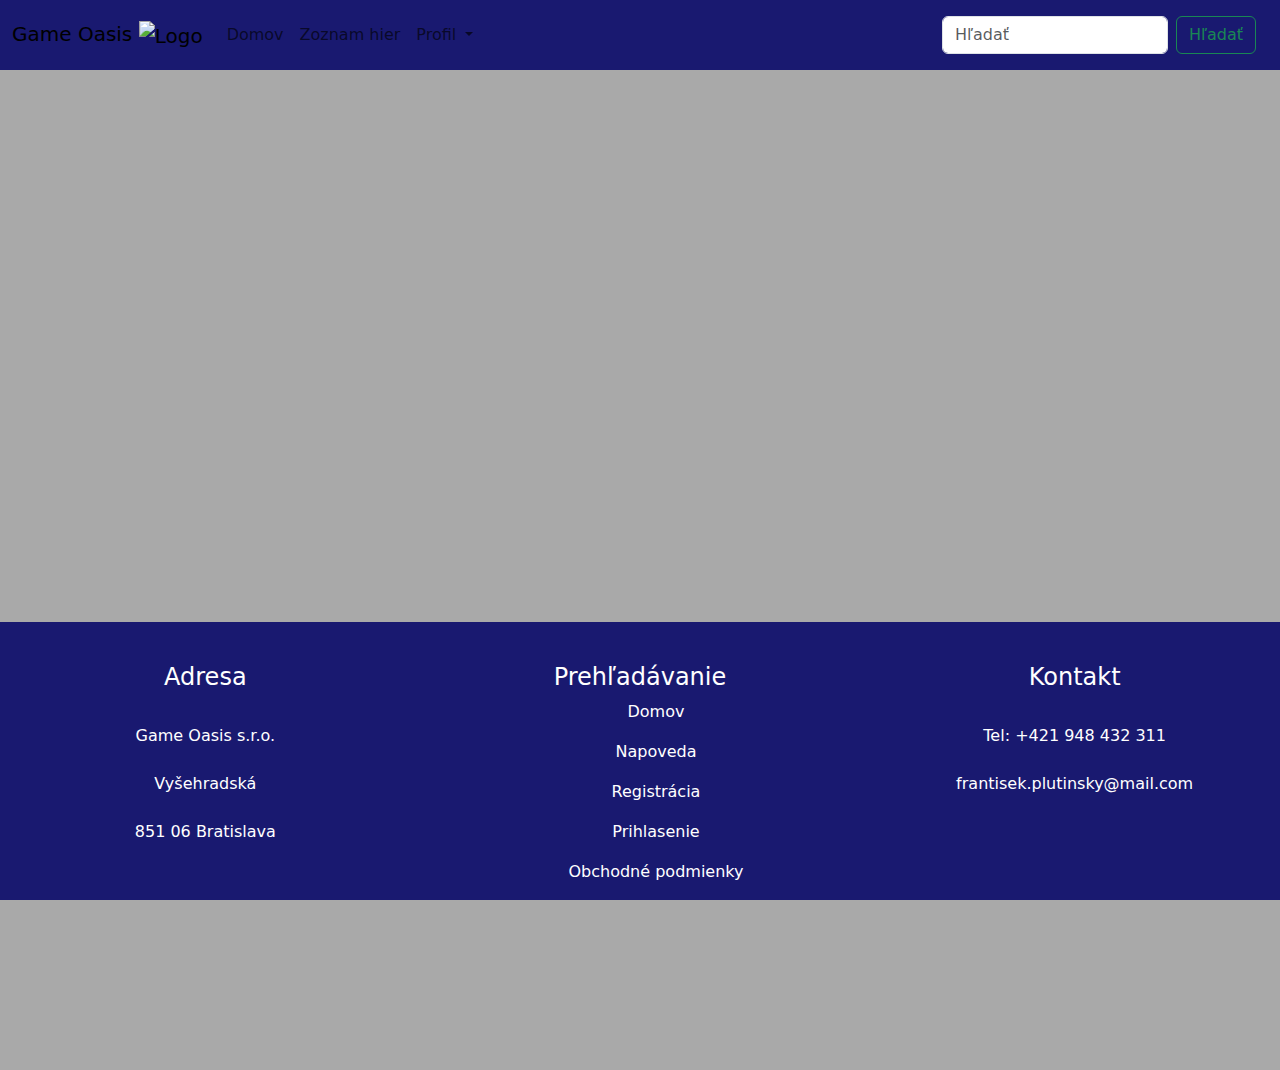
==== index.html @ a24d1298 "s" ====
<!DOCTYPE html>
<html lang="en">
<head>
  <meta charset="UTF-8">
  <title>Domov</title>

  <link href="https://cdn.jsdelivr.net/npm/bootstrap@5.3.3/dist/css/bootstrap.min.css" rel="stylesheet" integrity="sha384-QWTKZyjpPEjISv5WaRU9OFeRpok6YctnYmDr5pNlyT2bRjXh0JMhjY6hW+ALEwIH" crossorigin="anonymous">
  <script src="https://cdn.jsdelivr.net/npm/bootstrap@5.3.3/dist/js/bootstrap.bundle.min.js" integrity="sha384-YvpcrYf0tY3lHB60NNkmXc5s9fDVZLESaAA55NDzOxhy9GkcIdslK1eN7N6jIeHz" crossorigin="anonymous"></script>

  <link rel="stylesheet" href="style.css">

</head>

<body>
<section class="header">
  <nav class="navbar navbar-expand-lg bg-body-tertiary">
    <div class="container-fluid">
      <a class="navbar-brand" href="index.html">Game Oasis
        <img src="/img/logo.png" alt="Logo" width="40" height="50">
      </a>
      <button class="navbar-toggler" type="button" data-bs-toggle="collapse" data-bs-target="#navbarNavDropdown" aria-controls="navbarNavDropdown" aria-expanded="false" aria-label="Toggle navigation">
        <span class="navbar-toggler-icon"></span>
      </button>
      <div class="collapse navbar-collapse" id="navbarNavDropdown">
        <ul class="navbar-nav">
          <li class="nav-item">
            <a class="nav-link" aria-current="page" href="index.html">Domov</a>
          </li>
          <li class="nav-item">
            <a class="nav-link" href="zoznam_hier.html">Zoznam hier</a>
          </li>
          <li class="nav-item dropdown">
            <a class="nav-link dropdown-toggle" href="#" role="button" data-bs-toggle="dropdown" aria-expanded="false">
              Profil
            </a>
            <ul class="dropdown-menu">
              <li><a class="dropdown-item" href="prihlasenie.html">Prihlásiť</a></li>
              <li><a class="dropdown-item" href="registracia.html">Zaregistrovať</a></li>
            </ul>
          </li>
        </ul>
      </div>

      <nav class="navbar bg-body-tertiary">
        <div class="container-fluid">
          <form class="d-flex" role="search">
            <input class="form-control me-2" type="search" placeholder="Hľadať" aria-label="Search">
            <button class="btn btn-outline-success" type="submit">Hľadať</button>
          </form>
        </div>
      </nav>
    </div>
  </nav>
</section>
<section class="main_body">

</section>

<section class="footer">
  <div class="row">
    <div class="col-sm-4">
      <h4>Adresa</h4><br><p>Game Oasis s.r.o.<br><br>Vyšehradská <br><br> 851 06 Bratislava</p>
    </div>
    <div class="col-sm-4">
      <h4>Prehľadávanie</h4>
      <ul type="none">
        <li><a href="index.html"><p>Domov</p></a></li>
        <li><a href="napoveda.html"><p>Napoveda</p></a></li>
        <li><a href="registracia.html"><p>Registrácia</p></a></li>
        <li><a href="prihlasenie.html"><p>Prihlasenie</p></a></li>
        <li><a href="podmienky.html"><p>Obchodné podmienky</p></a></li>
      </ul>
    </div>
    <div class="col-sm-4">
      <h4>Kontakt</h4><br><p>Tel: +421 948 432 311 <br><br> frantisek.plutinsky@mail.com</p>
    </div>
  </div>
</section>
</body>
</html>
---- style.css ----
.header {
    background-color: midnightblue !important;
}
.bg-body-tertiary {
    --bs-bg-opacity: 1;
    background-color: midnightblue !important;
}

.main_body {
    position: center;
    background-color: darkgray;
    object-position: center;
    height: 1000px;
}

.main_body .carousel .carousel-indicators {
    bottom: auto;
    position: fixed;
}
.main_body .carousel .carousel-indicators .button{
    bottom: auto;
    position: fixed;
}
.footer {
    width: 100%;
    text-align: center;
    margin-top: 3px;
    background-color: midnightblue;
    color: white;
    position: absolute;
    bottom: 0 !important;
}

.footer h4 {
    margin-top: 10%;
}

.footer a{
    text-decoration: none;
    list-style: none;
    color: white;
}
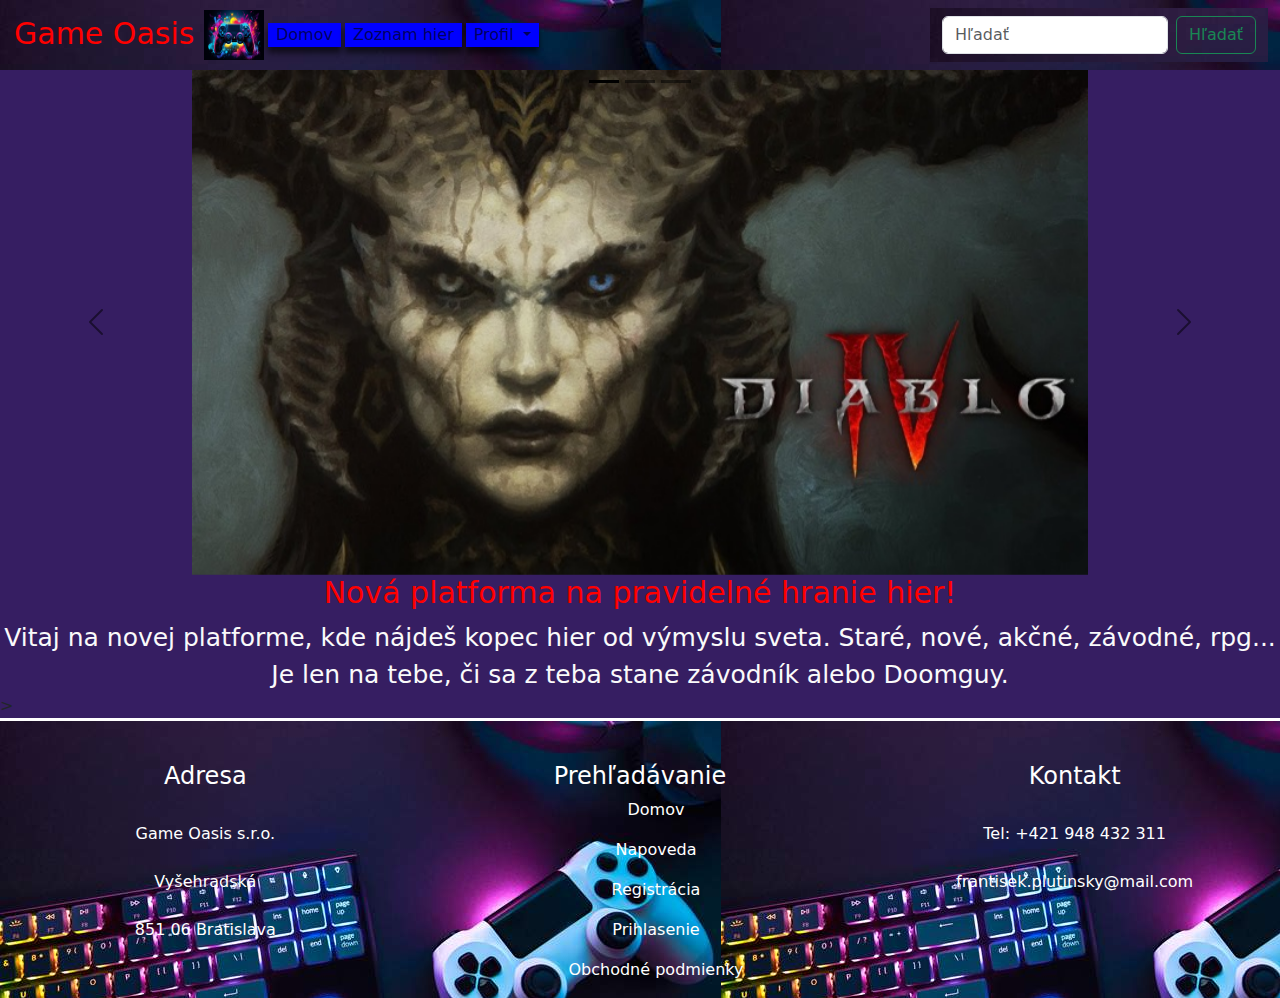
==== commit 1c78900d: "se" ====
--- a/index.html
+++ b/index.html
@@ -16,7 +16,7 @@
   <nav class="navbar navbar-expand-lg bg-body-tertiary">
     <div class="container-fluid">
       <a class="navbar-brand" href="index.html">Game Oasis
-        <img src="/img/logo.png" alt="Logo" width="40" height="50">
+        <img src="/img/1.png" alt="Logo" width="60" height="50">
       </a>
       <button class="navbar-toggler" type="button" data-bs-toggle="collapse" data-bs-target="#navbarNavDropdown" aria-controls="navbarNavDropdown" aria-expanded="false" aria-label="Toggle navigation">
         <span class="navbar-toggler-icon"></span>
@@ -34,7 +34,7 @@
               Profil
             </a>
             <ul class="dropdown-menu">
-              <li><a class="dropdown-item" href="prihlasenie.html">Prihlásiť</a></li>
+              <li><a class="dropdown-item" href="not_found.html">Prihlásiť</a></li>
               <li><a class="dropdown-item" href="registracia.html">Zaregistrovať</a></li>
             </ul>
           </li>
@@ -53,7 +53,40 @@
   </nav>
 </section>
 <section class="main_body">
+  <div id="carouselExampleDark" class="carousel carousel-dark slide">
+    <div class="carousel-indicators">
+      <button type="button" data-bs-target="#carouselExampleDark" data-bs-slide-to="0" class="active" aria-current="true" aria-label="Slide 1"></button>
+      <button type="button" data-bs-target="#carouselExampleDark" data-bs-slide-to="1" aria-label="Slide 2"></button>
+      <button type="button" data-bs-target="#carouselExampleDark" data-bs-slide-to="2" aria-label="Slide 3"></button>
+    </div>
+    <div class="carousel-inner">
+      <div class="carousel-item active" data-bs-interval="10000">
+        <img src="/img/games/h1.jpg" class="d-block w-100" alt="...">
 
+      </div>
+      <div class="carousel-item" data-bs-interval="2000">
+        <img src="/img/games/h2.jpg" class="d-block w-100" alt="...">
+
+      </div>
+      <div class="carousel-item">
+        <img src="/img/games/h3.jpg" class="d-block w-100" alt="...">
+      </div>
+    </div>
+    <button class="carousel-control-prev" type="button" data-bs-target="#carouselExampleDark" data-bs-slide="prev">
+      <span class="carousel-control-prev-icon" aria-hidden="true"></span>
+      <span class="visually-hidden">Previous</span>
+    </button>
+    <button class="carousel-control-next" type="button" data-bs-target="#carouselExampleDark" data-bs-slide="next">
+      <span class="carousel-control-next-icon" aria-hidden="true"></span>
+      <span class="visually-hidden">Next</span>
+    </button>
+  </div>
+
+  <div class="welcome">
+    <h2>Nová platforma na pravidelné hranie hier!</h2>
+    <a> Vitaj na novej platforme, kde nájdeš kopec hier od výmyslu sveta. Staré, nové, akčné, závodné, rpg...</a>
+    <a> Je len na tebe, či sa z teba stane závodník alebo Doomguy.</a>
+  </div>>
 </section>
 
 <section class="footer">
@@ -65,10 +98,10 @@
       <h4>Prehľadávanie</h4>
       <ul type="none">
         <li><a href="index.html"><p>Domov</p></a></li>
-        <li><a href="napoveda.html"><p>Napoveda</p></a></li>
+        <li><a href="not_found.html"><p>Napoveda</p></a></li>
         <li><a href="registracia.html"><p>Registrácia</p></a></li>
-        <li><a href="prihlasenie.html"><p>Prihlasenie</p></a></li>
-        <li><a href="podmienky.html"><p>Obchodné podmienky</p></a></li>
+        <li><a href="not_found.html"><p>Prihlasenie</p></a></li>
+        <li><a href="not_found.html"><p>Obchodné podmienky</p></a></li>
       </ul>
     </div>
     <div class="col-sm-4">
--- a/style.css
+++ b/style.css
@@ -1,33 +1,102 @@
 .header {
-    background-color: midnightblue !important;
+    background-color: midnightblue;
+    z-index: 99999;
 }
 .bg-body-tertiary {
-    --bs-bg-opacity: 1;
+    background-image: url("/img/2.jpg");
     background-color: midnightblue !important;
 }
 
-.main_body {
-    position: center;
-    background-color: darkgray;
-    object-position: center;
-    height: 1000px;
+.header .navbar-brand {
+    margin: 2px;
+    color: red;
+    padding: 0px;
+    font-size: 30px;
+    opacity: 1 !important;
 }
 
-.main_body .carousel .carousel-indicators {
+.header .navbar-brand:hover {
+    margin: 2px;
+    color: darkred;
+    padding: 0px;
+    font-size: 32px;
+    transition: 0.5s;
+    opacity: 1;
+}
+
+.header .nav-link {
+    margin: 2px;
+    background-color: blue;
+    padding: 0px;
+    box-shadow: 0 6px 6px rgba(0, 0, 0, 0.6);
+    opacity: 1;
+}
+
+.header .nav-link:hover {
+    margin: 2px;
+    background-color: #fafafa;
+    padding: 0px;
+    box-shadow: 0 6px 6px rgba(0, 0, 0, 0.6);
+    opacity: 1;
+}
+
+.dropdown-menu {
+    z-index: 9999;
+}
+
+.main_body {
+    z-index: 1 !important;
+    height: auto;
+    position: center;
+    background-color: #361e62;
+    object-position: center;
+}
+.main_body .welcome {
+    text-align: center;
+}
+.main_body h2 {
+    font-size: 30px;
+    color: red !important;
+}
+
+.main_body .welcome a {
+    font-size: 25px;
+    color: #fafafa;
+}
+
+.main_body .form-label {
+    color: white;
+}
+
+.main_body .form-check-label{
+    color: white;
+}
+
+.main_body .carousel-indicators {
+    bottom: auto;
+}
+.main_body .button{
     bottom: auto;
     position: fixed;
 }
-.main_body .carousel .carousel-indicators .button{
-    bottom: auto;
-    position: fixed;
+
+.main_body .carousel-item {
+    margin-left: 15%;
+    width: 70%;
+    position: center;
+    z-index: 1 !important;
 }
+
 .footer {
     width: 100%;
     text-align: center;
     margin-top: 3px;
+    color: white;
+    border-top-width: 3px;
+    border-top-color: red;
     background-color: midnightblue;
-    color: white;
-    position: absolute;
+    background-image: url("/img/2.jpg");
+    position: relative;
     bottom: 0 !important;
 }
 
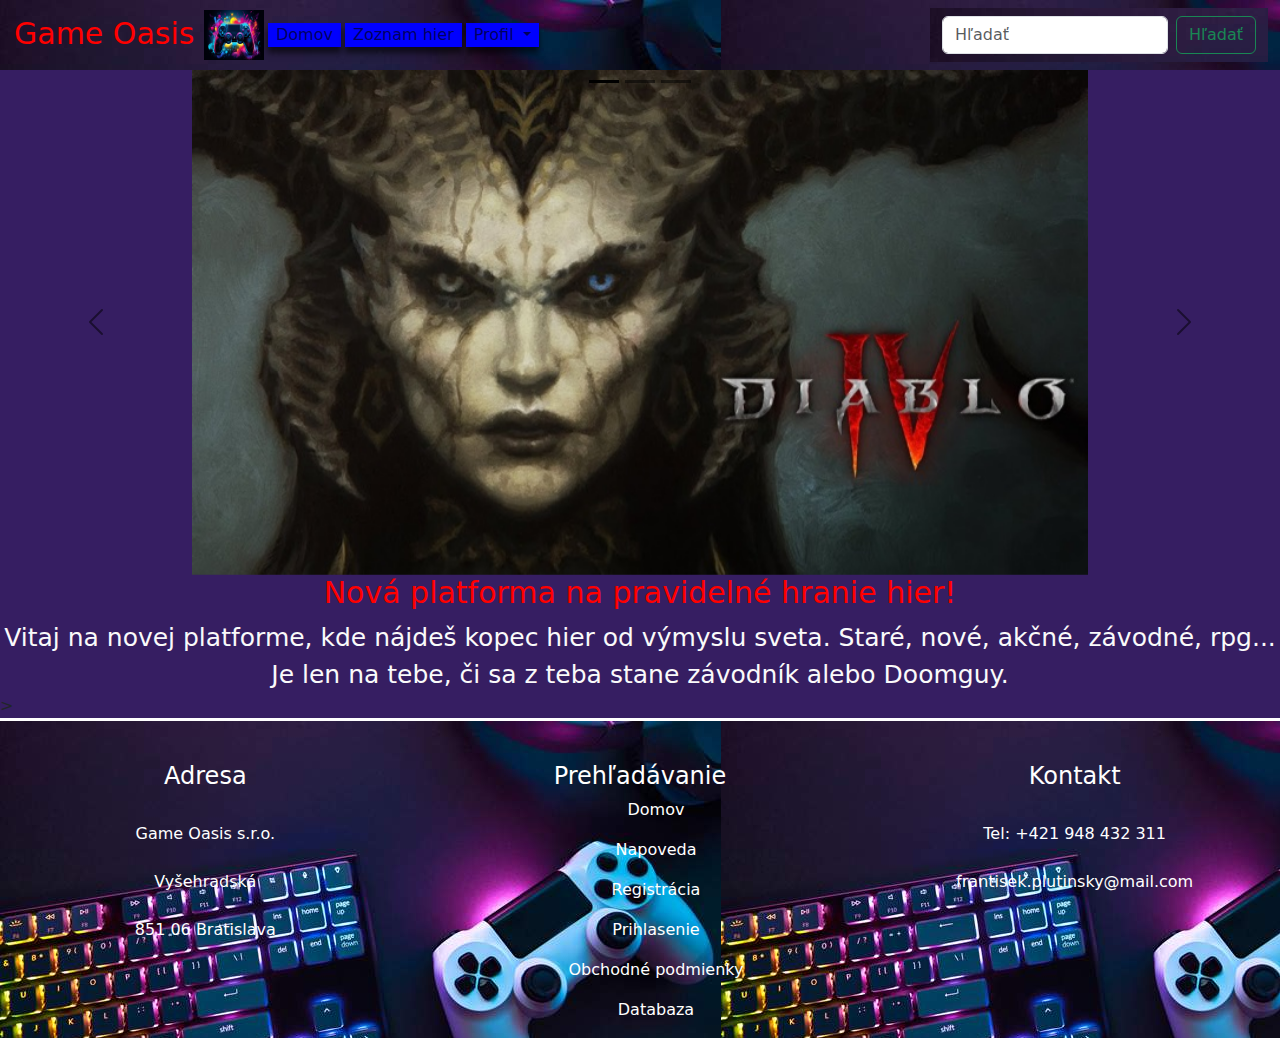
==== commit e6049531: "se" ====
--- a/index.html
+++ b/index.html
@@ -27,15 +27,15 @@
             <a class="nav-link" aria-current="page" href="index.html">Domov</a>
           </li>
           <li class="nav-item">
-            <a class="nav-link" href="zoznam_hier.html">Zoznam hier</a>
+            <a class="nav-link" href="views/zoznam_hier.html">Zoznam hier</a>
           </li>
           <li class="nav-item dropdown">
             <a class="nav-link dropdown-toggle" href="#" role="button" data-bs-toggle="dropdown" aria-expanded="false">
               Profil
             </a>
             <ul class="dropdown-menu">
-              <li><a class="dropdown-item" href="not_found.html">Prihlásiť</a></li>
-              <li><a class="dropdown-item" href="registracia.html">Zaregistrovať</a></li>
+              <li><a class="dropdown-item" href="views/not_found.html">Prihlásiť</a></li>
+              <li><a class="dropdown-item" href="views/registracia.html">Zaregistrovať</a></li>
             </ul>
           </li>
         </ul>
@@ -98,10 +98,11 @@
       <h4>Prehľadávanie</h4>
       <ul type="none">
         <li><a href="index.html"><p>Domov</p></a></li>
-        <li><a href="not_found.html"><p>Napoveda</p></a></li>
-        <li><a href="registracia.html"><p>Registrácia</p></a></li>
-        <li><a href="not_found.html"><p>Prihlasenie</p></a></li>
-        <li><a href="not_found.html"><p>Obchodné podmienky</p></a></li>
+        <li><a href="views/not_found.html"><p>Napoveda</p></a></li>
+        <li><a href="views/registracia.html"><p>Registrácia</p></a></li>
+        <li><a href="views/not_found.html"><p>Prihlasenie</p></a></li>
+        <li><a href="views/not_found.html"><p>Obchodné podmienky</p></a></li>
+        <li><a href="views/database_games.php"><p>Databaza</p></a></li>
       </ul>
     </div>
     <div class="col-sm-4">
--- a/style.css
+++ b/style.css
@@ -68,6 +68,15 @@
     color: white;
 }
 
+.main_body .row {
+    margin-top: 10%;
+    margin-left: 20%;
+    margin-bottom: 10%;
+}
+
+.main_body .card {
+    margin-top: 5%;
+}
 .main_body .form-check-label{
     color: white;
 }
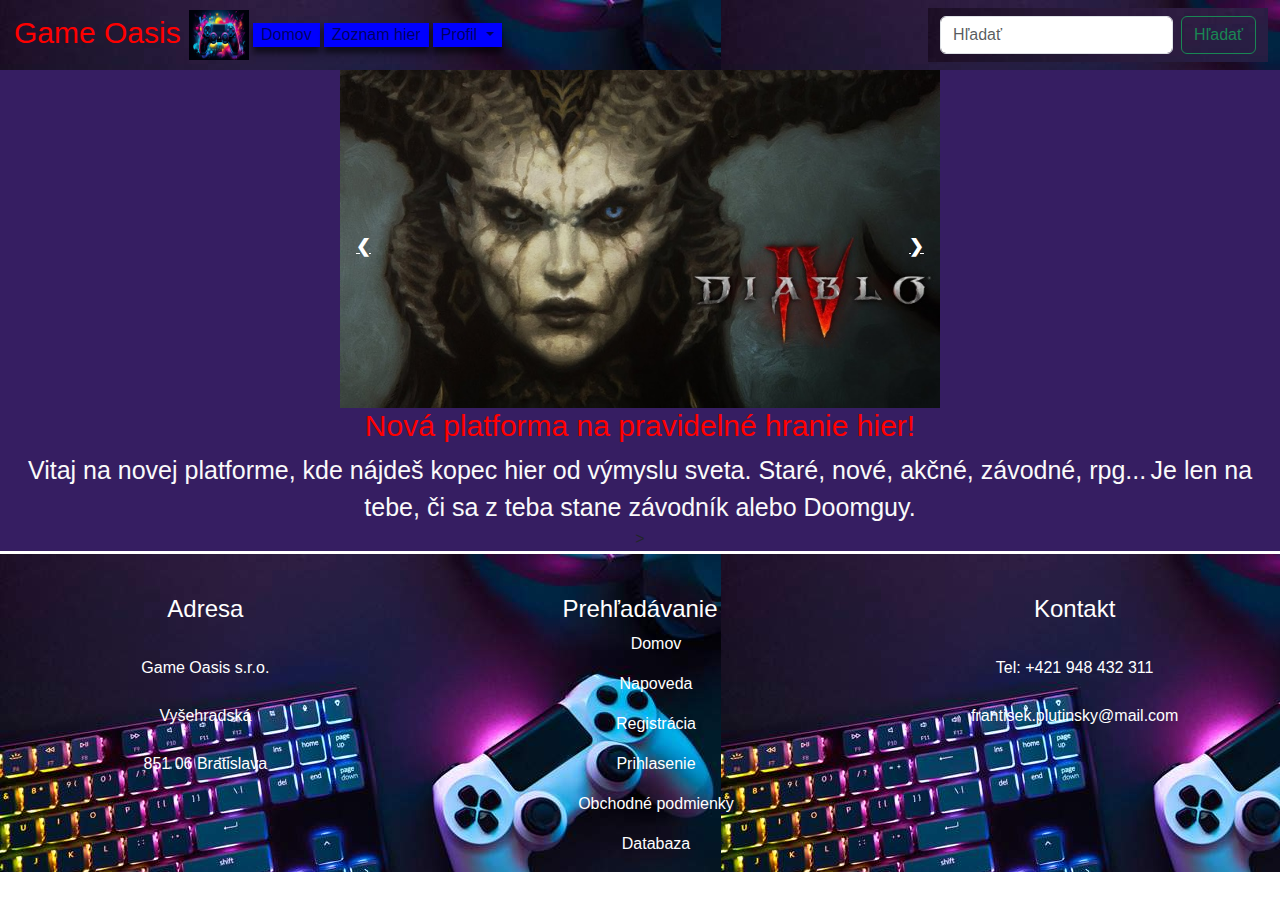
==== commit 138c7073: "se" ====
--- a/index.html
+++ b/index.html
@@ -1,6 +1,7 @@
 <!DOCTYPE html>
 <html lang="en">
 <head>
+  <meta name="viewport" content="with=device-width, initial-scale=1.0">
   <meta charset="UTF-8">
   <title>Domov</title>
 
@@ -8,7 +9,6 @@
   <script src="https://cdn.jsdelivr.net/npm/bootstrap@5.3.3/dist/js/bootstrap.bundle.min.js" integrity="sha384-YvpcrYf0tY3lHB60NNkmXc5s9fDVZLESaAA55NDzOxhy9GkcIdslK1eN7N6jIeHz" crossorigin="anonymous"></script>
 
   <link rel="stylesheet" href="style.css">
-
 </head>
 
 <body>
@@ -53,34 +53,49 @@
   </nav>
 </section>
 <section class="main_body">
-  <div id="carouselExampleDark" class="carousel carousel-dark slide">
-    <div class="carousel-indicators">
-      <button type="button" data-bs-target="#carouselExampleDark" data-bs-slide-to="0" class="active" aria-current="true" aria-label="Slide 1"></button>
-      <button type="button" data-bs-target="#carouselExampleDark" data-bs-slide-to="1" aria-label="Slide 2"></button>
-      <button type="button" data-bs-target="#carouselExampleDark" data-bs-slide-to="2" aria-label="Slide 3"></button>
+
+  <div class="carousel-container">
+    <div class="carousel-slide active">
+      <img src="img/games/h1.jpg" alt="Slide 1">
     </div>
-    <div class="carousel-inner">
-      <div class="carousel-item active" data-bs-interval="10000">
-        <img src="/img/games/h1.jpg" class="d-block w-100" alt="...">
+    <div class="carousel-slide">
+      <img src="img/games/h2.jpg" alt="Slide 2">
+    </div>
+    <div class="carousel-slide">
+      <img src="img/games/h3.jpg" alt="Slide 3">
+    </div>
 
-      </div>
-      <div class="carousel-item" data-bs-interval="2000">
-        <img src="/img/games/h2.jpg" class="d-block w-100" alt="...">
+    <a class="prev" onclick="changeSlide(-1)">&#10094;</a>
+    <a class="next" onclick="changeSlide(1)">&#10095;</a>
+  </div>
 
-      </div>
-      <div class="carousel-item">
-        <img src="/img/games/h3.jpg" class="d-block w-100" alt="...">
-      </div>
-    </div>
-    <button class="carousel-control-prev" type="button" data-bs-target="#carouselExampleDark" data-bs-slide="prev">
-      <span class="carousel-control-prev-icon" aria-hidden="true"></span>
-      <span class="visually-hidden">Previous</span>
-    </button>
-    <button class="carousel-control-next" type="button" data-bs-target="#carouselExampleDark" data-bs-slide="next">
-      <span class="carousel-control-next-icon" aria-hidden="true"></span>
-      <span class="visually-hidden">Next</span>
-    </button>
-  </div>
+  <script>
+    let currentSlideIndex = 0;
+
+    function showSlide(index) {
+      const slides = document.getElementsByClassName('carousel-slide');
+      if (index >= slides.length) {
+        currentSlideIndex = 0;
+      }
+      if (index < 0) {
+        currentSlideIndex = slides.length - 1;
+      }
+
+      for (let i = 0; i < slides.length; i++) {
+        slides[i].classList.remove('active');
+      }
+      slides[currentSlideIndex].classList.add('active');
+    }
+
+    function changeSlide(n) {
+      currentSlideIndex += n;
+      showSlide(currentSlideIndex);
+    }
+
+    // Zobraz prvý slide na začiatku
+    showSlide(currentSlideIndex);
+  </script>
+
 
   <div class="welcome">
     <h2>Nová platforma na pravidelné hranie hier!</h2>
--- a/style.css
+++ b/style.css
@@ -1,3 +1,50 @@
+* {
+    box-sizing: border-box;
+}
+body {
+    font-family: Arial, sans-serif;
+    text-align: center;
+    margin: 0;
+    padding: 0;
+}
+.carousel-container {
+    max-width: 600px;
+    position: relative;
+    margin: auto;
+}
+.carousel-slide {
+    display: none;
+}
+.carousel-slide img {
+    width: 100%;
+    height: auto;
+}
+.prev, .next {
+    cursor: pointer;
+    position: absolute;
+    top: 50%;
+    width: auto;
+    padding: 16px;
+    margin-top: -22px;
+    color: white;
+    font-weight: bold;
+    font-size: 18px;
+    transition: 0.6s ease;
+    border-radius: 0 3px 3px 0;
+    user-select: none;
+}
+.next {
+    right: 0;
+    border-radius: 3px 0 0 3px;
+}
+.prev {
+    left: 0;
+}
+.active {
+    display: block;
+}
+
+
 .header {
     background-color: midnightblue;
     z-index: 99999;
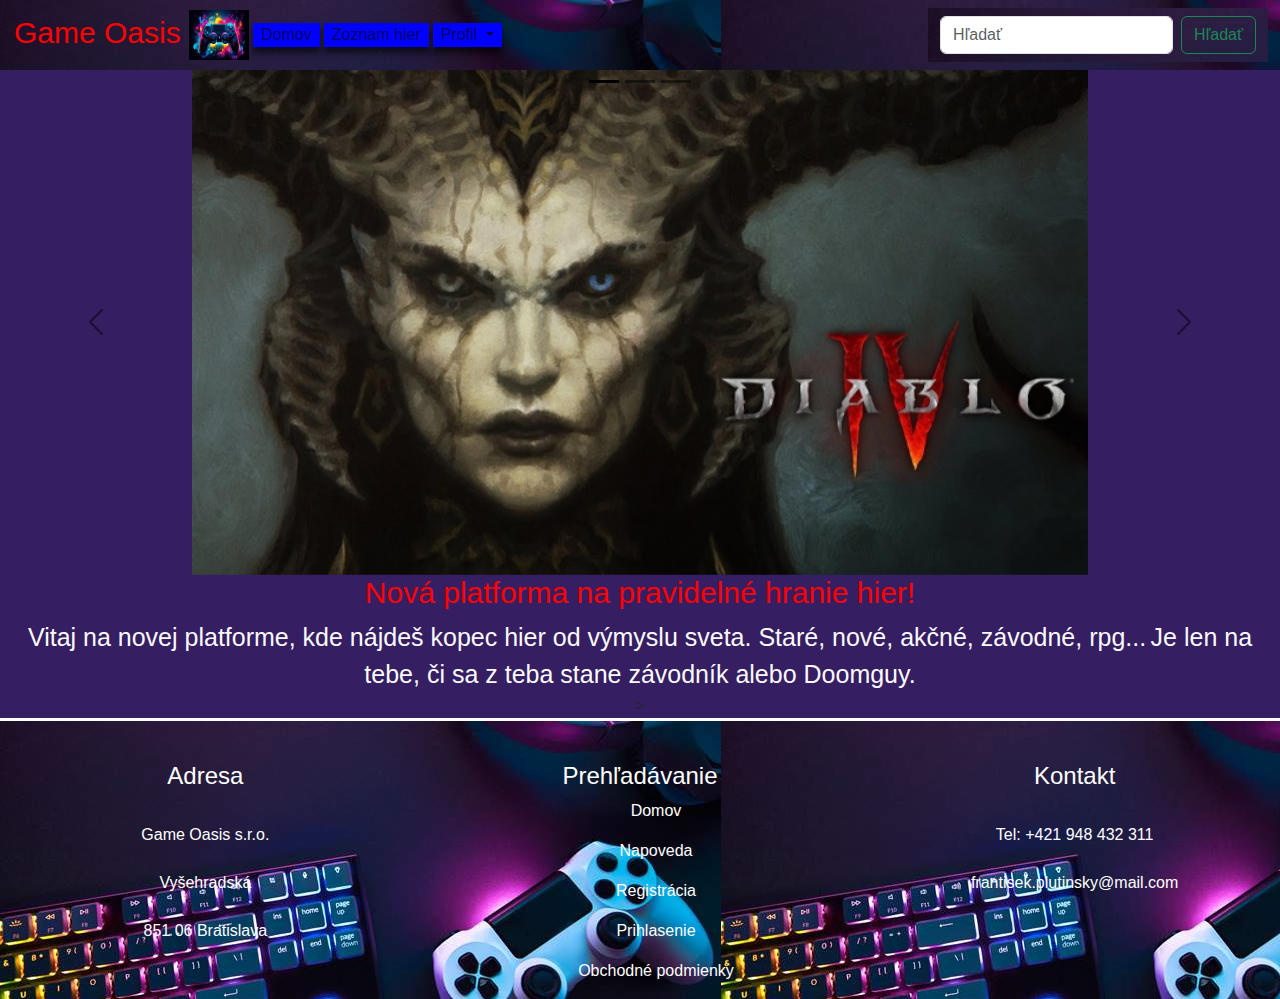
==== commit 3cfdb2e4: "Add files via upload" ====
--- a/index.html
+++ b/index.html
@@ -1,7 +1,6 @@
 <!DOCTYPE html>
 <html lang="en">
 <head>
-  <meta name="viewport" content="with=device-width, initial-scale=1.0">
   <meta charset="UTF-8">
   <title>Domov</title>
 
@@ -9,6 +8,7 @@
   <script src="https://cdn.jsdelivr.net/npm/bootstrap@5.3.3/dist/js/bootstrap.bundle.min.js" integrity="sha384-YvpcrYf0tY3lHB60NNkmXc5s9fDVZLESaAA55NDzOxhy9GkcIdslK1eN7N6jIeHz" crossorigin="anonymous"></script>
 
   <link rel="stylesheet" href="style.css">
+
 </head>
 
 <body>
@@ -53,49 +53,34 @@
   </nav>
 </section>
 <section class="main_body">
+  <div id="carouselExampleDark" class="carousel carousel-dark slide">
+    <div class="carousel-indicators">
+      <button type="button" data-bs-target="#carouselExampleDark" data-bs-slide-to="0" class="active" aria-current="true" aria-label="Slide 1"></button>
+      <button type="button" data-bs-target="#carouselExampleDark" data-bs-slide-to="1" aria-label="Slide 2"></button>
+      <button type="button" data-bs-target="#carouselExampleDark" data-bs-slide-to="2" aria-label="Slide 3"></button>
+    </div>
+    <div class="carousel-inner">
+      <div class="carousel-item active" data-bs-interval="10000">
+        <img src="/img/games/h1.jpg" class="d-block w-100" alt="...">
 
-  <div class="carousel-container">
-    <div class="carousel-slide active">
-      <img src="img/games/h1.jpg" alt="Slide 1">
+      </div>
+      <div class="carousel-item" data-bs-interval="2000">
+        <img src="/img/games/h2.jpg" class="d-block w-100" alt="...">
+
+      </div>
+      <div class="carousel-item">
+        <img src="/img/games/h3.jpg" class="d-block w-100" alt="...">
+      </div>
     </div>
-    <div class="carousel-slide">
-      <img src="img/games/h2.jpg" alt="Slide 2">
-    </div>
-    <div class="carousel-slide">
-      <img src="img/games/h3.jpg" alt="Slide 3">
-    </div>
-
-    <a class="prev" onclick="changeSlide(-1)">&#10094;</a>
-    <a class="next" onclick="changeSlide(1)">&#10095;</a>
+    <button class="carousel-control-prev" type="button" data-bs-target="#carouselExampleDark" data-bs-slide="prev">
+      <span class="carousel-control-prev-icon" aria-hidden="true"></span>
+      <span class="visually-hidden">Previous</span>
+    </button>
+    <button class="carousel-control-next" type="button" data-bs-target="#carouselExampleDark" data-bs-slide="next">
+      <span class="carousel-control-next-icon" aria-hidden="true"></span>
+      <span class="visually-hidden">Next</span>
+    </button>
   </div>
-
-  <script>
-    let currentSlideIndex = 0;
-
-    function showSlide(index) {
-      const slides = document.getElementsByClassName('carousel-slide');
-      if (index >= slides.length) {
-        currentSlideIndex = 0;
-      }
-      if (index < 0) {
-        currentSlideIndex = slides.length - 1;
-      }
-
-      for (let i = 0; i < slides.length; i++) {
-        slides[i].classList.remove('active');
-      }
-      slides[currentSlideIndex].classList.add('active');
-    }
-
-    function changeSlide(n) {
-      currentSlideIndex += n;
-      showSlide(currentSlideIndex);
-    }
-
-    // Zobraz prvý slide na začiatku
-    showSlide(currentSlideIndex);
-  </script>
-
 
   <div class="welcome">
     <h2>Nová platforma na pravidelné hranie hier!</h2>
@@ -117,7 +102,6 @@
         <li><a href="views/registracia.html"><p>Registrácia</p></a></li>
         <li><a href="views/not_found.html"><p>Prihlasenie</p></a></li>
         <li><a href="views/not_found.html"><p>Obchodné podmienky</p></a></li>
-        <li><a href="views/database_games.php"><p>Databaza</p></a></li>
       </ul>
     </div>
     <div class="col-sm-4">
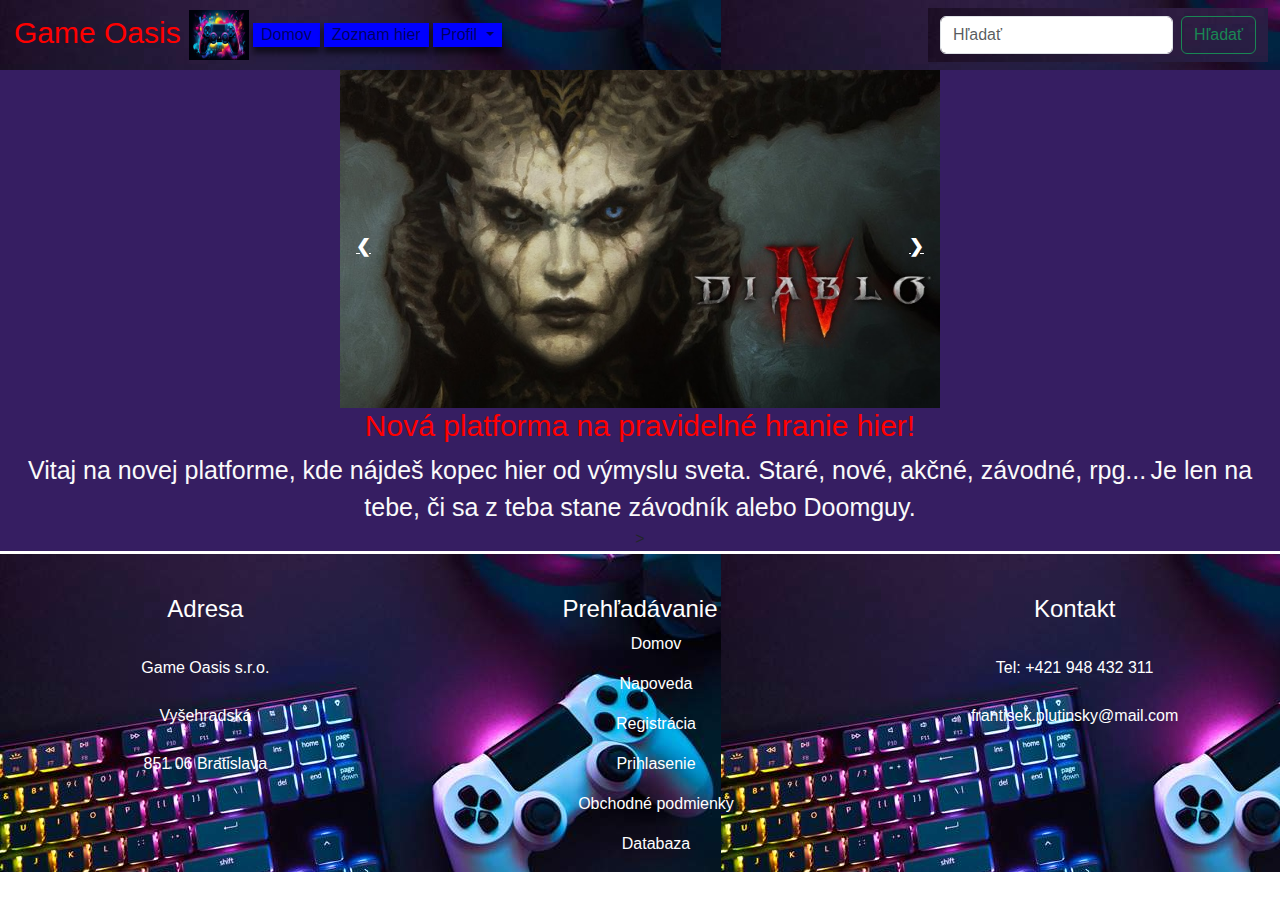
==== commit 4d676cb6: "Update index.html" ====
--- a/index.html
+++ b/index.html
@@ -53,34 +53,47 @@
   </nav>
 </section>
 <section class="main_body">
-  <div id="carouselExampleDark" class="carousel carousel-dark slide">
-    <div class="carousel-indicators">
-      <button type="button" data-bs-target="#carouselExampleDark" data-bs-slide-to="0" class="active" aria-current="true" aria-label="Slide 1"></button>
-      <button type="button" data-bs-target="#carouselExampleDark" data-bs-slide-to="1" aria-label="Slide 2"></button>
-      <button type="button" data-bs-target="#carouselExampleDark" data-bs-slide-to="2" aria-label="Slide 3"></button>
+  <div class="carousel-container">
+    <div class="carousel-slide active">
+      <img src="img/games/h1.jpg" alt="Slide 1">
     </div>
-    <div class="carousel-inner">
-      <div class="carousel-item active" data-bs-interval="10000">
-        <img src="/img/games/h1.jpg" class="d-block w-100" alt="...">
+    <div class="carousel-slide">
+      <img src="img/games/h2.jpg" alt="Slide 2">
+    </div>
+    <div class="carousel-slide">
+      <img src="img/games/h3.jpg" alt="Slide 3">
+    </div>
 
-      </div>
-      <div class="carousel-item" data-bs-interval="2000">
-        <img src="/img/games/h2.jpg" class="d-block w-100" alt="...">
+    <a class="prev" onclick="changeSlide(-1)">&#10094;</a>
+    <a class="next" onclick="changeSlide(1)">&#10095;</a>
+  </div>
 
-      </div>
-      <div class="carousel-item">
-        <img src="/img/games/h3.jpg" class="d-block w-100" alt="...">
-      </div>
-    </div>
-    <button class="carousel-control-prev" type="button" data-bs-target="#carouselExampleDark" data-bs-slide="prev">
-      <span class="carousel-control-prev-icon" aria-hidden="true"></span>
-      <span class="visually-hidden">Previous</span>
-    </button>
-    <button class="carousel-control-next" type="button" data-bs-target="#carouselExampleDark" data-bs-slide="next">
-      <span class="carousel-control-next-icon" aria-hidden="true"></span>
-      <span class="visually-hidden">Next</span>
-    </button>
-  </div>
+  <script>
+    let currentSlideIndex = 0;
+
+    function showSlide(index) {
+      const slides = document.getElementsByClassName('carousel-slide');
+      if (index >= slides.length) {
+        currentSlideIndex = 0;
+      }
+      if (index < 0) {
+        currentSlideIndex = slides.length - 1;
+      }
+
+      for (let i = 0; i < slides.length; i++) {
+        slides[i].classList.remove('active');
+      }
+      slides[currentSlideIndex].classList.add('active');
+    }
+
+    function changeSlide(n) {
+      currentSlideIndex += n;
+      showSlide(currentSlideIndex);
+    }
+
+    // Zobraz prvý slide na začiatku
+    showSlide(currentSlideIndex);
+  </script>
 
   <div class="welcome">
     <h2>Nová platforma na pravidelné hranie hier!</h2>
@@ -102,6 +115,7 @@
         <li><a href="views/registracia.html"><p>Registrácia</p></a></li>
         <li><a href="views/not_found.html"><p>Prihlasenie</p></a></li>
         <li><a href="views/not_found.html"><p>Obchodné podmienky</p></a></li>
+        <li><a href="views/database-games.php"><p>Databaza</p></a></li>
       </ul>
     </div>
     <div class="col-sm-4">
@@ -110,4 +124,4 @@
   </div>
 </section>
 </body>
-</html>+</html>
